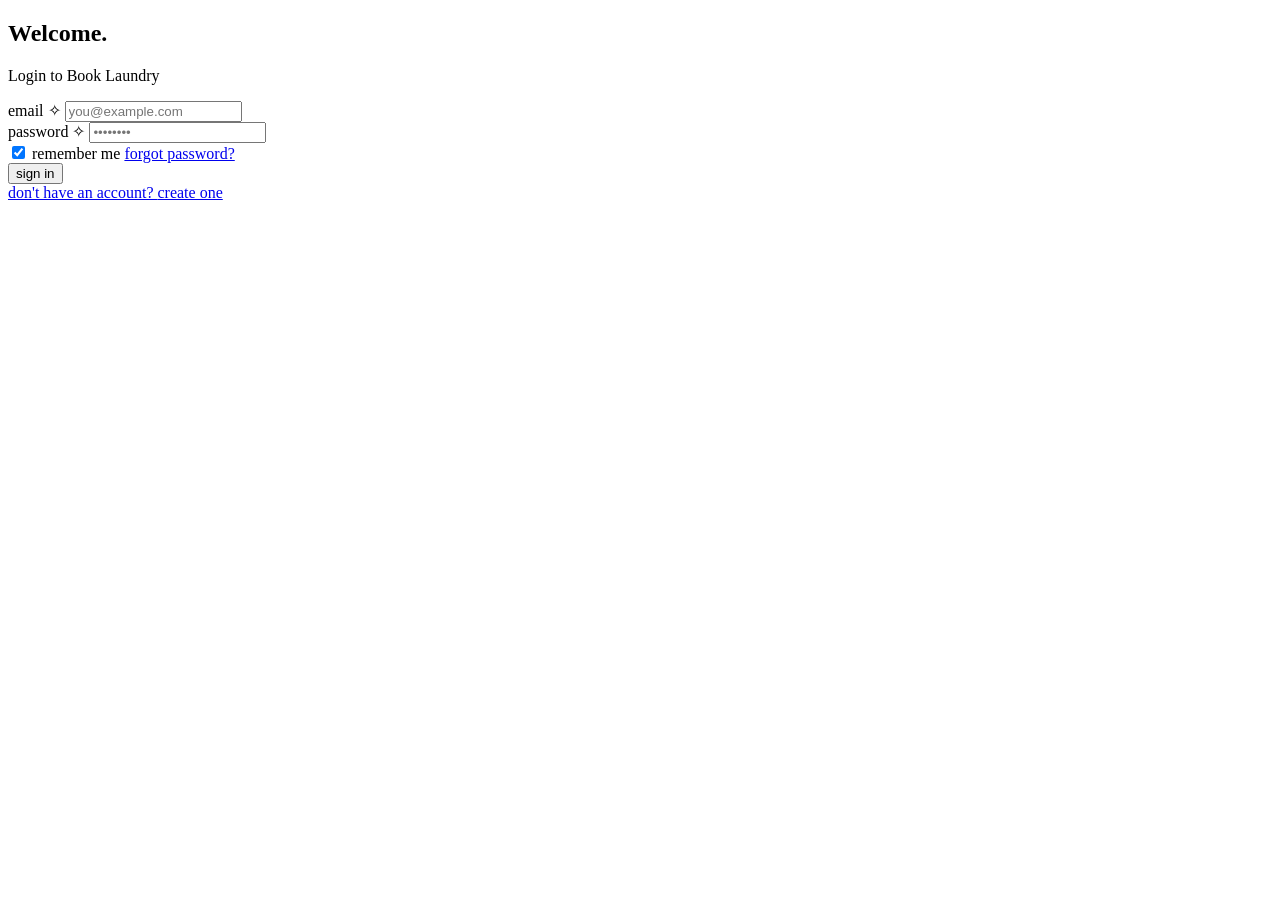
==== index.html @ 46274f47 "added index to root" ====
<!DOCTYPE html>
<html lang="en">
<head>
    <meta charset="UTF-8">
    <meta name="viewport" content="width=device-width, initial-scale=1.0">
    <title>Login · Booking Flights</title>
    <!-- Main stylesheet (accent: #e2b714) -->
    <link rel="stylesheet" href="css/styles.css">
    <!-- Login page specific styles -->
    <link rel="stylesheet" href="css/login.css">
</head>
<body class="login">

    <!-- Main content wrapper -->
    <main class="main-content">
        
        <!-- Full-screen login area, no card box -->
        <div class="login-main">
            <div class="login-form">
                <!-- Header -->
                <div class="login-header">
                    <h2>Welcome<span class="accent">.</span></h2>
                    <p>Login to Book Laundry</p>
                </div>

                <!-- Login form -->
                <form id="login" method="POST">

                    <!-- Email field -->
                    <div class="form-group">
                        <label for="email">email <span class="accent-dot">✧</span></label>
                        <input 
                            type="email" 
                            id="email" 
                            name="email" 
                            placeholder="you@example.com" 
                            autocomplete="email"
                            required
                        >
                        <span class="error" id="emailError"></span>
                    </div>

                    <!-- Password field -->
                    <div class="form-group">
                        <label for="password">password <span class="accent-dot">✧</span></label>
                        <input 
                            type="password" 
                            id="password" 
                            name="password" 
                            placeholder="••••••••" 
                            autocomplete="current-password"
                            required
                        >
                        <span class="error" id="passwordError"></span>
                    </div>

                    <!-- Remember me / forgot password row -->
                    <div class="form-options">
                        <label class="remember">
                            <input type="checkbox" name="remember" checked>
                            <span>remember me</span>
                        </label>
                        <a href="#" class="forgot-link">forgot password?</a>
                    </div>

                    <!-- Submit button (accent) -->
                    <button type="submit" class="submit-btn">
                        sign in
                    </button>
                </form>

                <!-- Message container -->
                <div id="message"></div>

                <!-- Footer link -->
                <div class="login-footer">
                    <a href="signup.html">don't have an account? <span class="accent-text">create one</span></a>
                </div>
            </div>
        </div>

    </main>

    <!-- Include login JS -->
    <script type="module" src="js/login.js"></script>
</body>
</html>
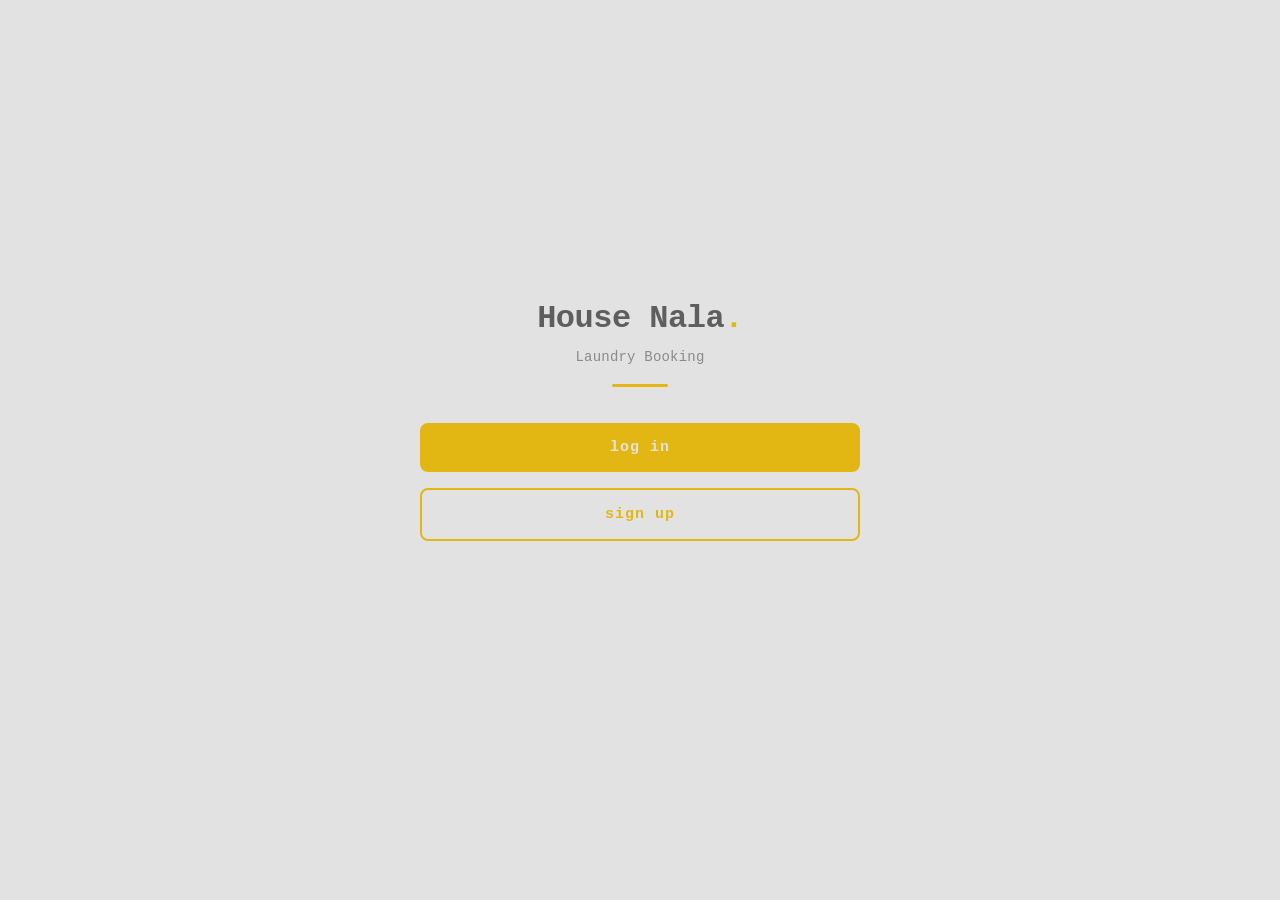
==== commit e24626d0: "update index" ====
--- a/index.html
+++ b/index.html
@@ -3,85 +3,48 @@
 <head>
     <meta charset="UTF-8">
     <meta name="viewport" content="width=device-width, initial-scale=1.0">
-    <title>Login · Booking Flights</title>
+    <title>Welcome · Booking Flights</title>
     <!-- Main stylesheet (accent: #e2b714) -->
-    <link rel="stylesheet" href="css/styles.css">
+    <link rel="stylesheet" href="/UI/css/styles.css">
     <!-- Login page specific styles -->
-    <link rel="stylesheet" href="css/login.css">
+    <link rel="stylesheet" href="/UI/css/login.css">
 </head>
 <body class="login">
 
     <!-- Main content wrapper -->
     <main class="main-content">
-        
+
         <!-- Full-screen login area, no card box -->
         <div class="login-main">
             <div class="login-form">
-                <!-- Header -->
+                
+                <!-- Header (matches screenshot exactly) -->
                 <div class="login-header">
-                    <h2>Welcome<span class="accent">.</span></h2>
-                    <p>Login to Book Laundry</p>
+                    <h2>House Nala<span class="accent">.</span></h2>
+                    <p>Laundry Booking</p>
                 </div>
 
-                <!-- Login form -->
-                <form id="login" method="POST">
+                <!-- Action Buttons -->
+                <!-- Sign In button (solid accent) -->
+                <a href="/UI/login.html" class="submit-btn" style="text-decoration: none;">
+                    log in
+                </a>
 
-                    <!-- Email field -->
-                    <div class="form-group">
-                        <label for="email">email <span class="accent-dot">✧</span></label>
-                        <input 
-                            type="email" 
-                            id="email" 
-                            name="email" 
-                            placeholder="you@example.com" 
-                            autocomplete="email"
-                            required
-                        >
-                        <span class="error" id="emailError"></span>
-                    </div>
+                <!-- Sign Up button (outline accent, reusing submit-btn structure) -->
+                <a href="/UI/signup.html" class="submit-btn" style="
+                    text-decoration: none;
+                    background: transparent;
+                    border: 2px solid #e2b714;
+                    color: #e2b714;
+                    margin-top: 16px;
+                ">
+                    sign up
+                </a>
 
-                    <!-- Password field -->
-                    <div class="form-group">
-                        <label for="password">password <span class="accent-dot">✧</span></label>
-                        <input 
-                            type="password" 
-                            id="password" 
-                            name="password" 
-                            placeholder="••••••••" 
-                            autocomplete="current-password"
-                            required
-                        >
-                        <span class="error" id="passwordError"></span>
-                    </div>
-
-                    <!-- Remember me / forgot password row -->
-                    <div class="form-options">
-                        <label class="remember">
-                            <input type="checkbox" name="remember" checked>
-                            <span>remember me</span>
-                        </label>
-                        <a href="#" class="forgot-link">forgot password?</a>
-                    </div>
-
-                    <!-- Submit button (accent) -->
-                    <button type="submit" class="submit-btn">
-                        sign in
-                    </button>
-                </form>
-
-                <!-- Message container -->
-                <div id="message"></div>
-
-                <!-- Footer link -->
-                <div class="login-footer">
-                    <a href="signup.html">don't have an account? <span class="accent-text">create one</span></a>
-                </div>
             </div>
         </div>
 
     </main>
 
-    <!-- Include login JS -->
-    <script type="module" src="js/login.js"></script>
 </body>
 </html>
--- a/UI/css/styles.css
+++ b/UI/css/styles.css
@@ -0,0 +1,239 @@
+/* styles.css - Light Theme with #e2b714 Accent */
+* {
+    margin: 0;
+    padding: 0;
+    box-sizing: border-box;
+}
+
+body.mainbody {
+    font-family: 'Roboto Mono', 'Consolas', 'Courier New', monospace;
+    background: #e2e2e2; 
+    color: #5e5e5e; 
+    min-height: 100vh;
+    scroll-padding-top: 100px; 
+}
+
+/* --- Center the Dialog --- */
+dialog {
+    position: fixed;
+    top: 50%;
+    left: 50%;
+    transform: translate(-50%, -50%);
+    margin: 0;
+    padding: 30px 20px;
+    border: 2px solid #d1d1d1;
+    border-radius: 12px;
+    box-shadow: 0 10px 40px rgba(0, 0, 0, 0.2);
+    width: 340px;
+    text-align: center;
+    background-color: #e2e2e2;
+}
+
+dialog::backdrop {
+    background-color: rgba(94, 94, 94, 0.4);
+    backdrop-filter: blur(3px);
+}
+
+.date-shortcuts {
+    display: flex;
+    gap: 8px;
+    justify-content: center;
+    margin-bottom: 20px;
+}
+
+.shortcut-btn {
+    background: #d1d1d1;
+    border: none;
+    padding: 8px 12px;
+    border-radius: 6px;
+    font-family: inherit;
+    font-size: 13px;
+    color: #5e5e5e;
+    cursor: pointer;
+    transition: all 0.2s;
+}
+
+.shortcut-btn:hover {
+    background: #e2b714;
+    color: #e2e2e2;
+}
+
+dialog input[type="date"] {
+    width: 100%;
+    padding: 12px;
+    margin-bottom: 20px;
+    background: #d1d1d1;
+    border: 2px solid transparent;
+    border-radius: 8px;
+    font-family: inherit;
+    color: #323437;
+    font-size: 15px;
+    outline: none;
+    transition: border 0.2s ease;
+}
+
+dialog input[type="date"]:focus {
+    border-color: #e2b714;
+}
+
+#closeBtn {
+    width: 100%;
+    padding: 12px;
+    background: #e2b714;
+    color: #e2e2e2;
+    border: none;
+    border-radius: 8px;
+    font-family: inherit;
+    font-size: 15px;
+    font-weight: 600;
+    cursor: pointer;
+    transition: all 0.2s ease;
+}
+
+#closeBtn:hover {
+    background: #f0c522;
+}
+
+/* --- Main Content Layout --- */
+.content-wrapper {
+    padding: 10px 16px;
+    max-width: 720px;
+    margin: 0 auto;
+}
+
+h1 {
+    color: #5e5e5e;
+    font-size: 22px;
+    text-align: center;
+    margin: 24px 0 14px 0;
+    font-weight: 600;
+}
+
+h1::after {
+    content: "";
+    display: block;
+    width: 48px;
+    height: 2px;
+    background: #e2b714;
+    border-radius: 10px;
+    margin: 10px auto 0;
+}
+
+h2 {
+    color: #5e5e5e;
+    font-size: 20px;
+    text-align: center;
+    margin-bottom: 10px;
+}
+
+p {
+    color: #8a8a8a;
+    line-height: 1.5;
+    margin-bottom: 16px;
+    font-size: 13px;
+}
+
+/* --- Tables (Compact) --- */
+table {
+    border-collapse: separate;
+    border-spacing: 4px;
+    table-layout: fixed;
+    width: 100%;
+    margin-bottom: 20px;
+}
+
+th {
+    font-family: inherit;
+    padding: 6px 4px;
+    color: #5e5e5e;
+    background: #d1d1d1;
+    border-radius: 6px;
+    font-weight: 600;
+    font-size: 12px;
+    text-align: center;
+    width: 60px;
+    font-size: 13px;
+}
+
+.sticky-header thead th {
+    position: sticky;
+    top: 78px;
+    z-index: 10;
+    box-shadow: 0 3px 4px -3px rgba(0,0,0,0.1);
+    background: #d1d1d1;
+}
+
+td {
+    padding: 0;
+    border: none;
+    height: 40px;
+}
+
+.slot {
+    display: block;
+    width: 100%;
+    height: 42px;
+    padding: 0;
+    margin: 0;
+    border: 2px solid transparent;
+    border-radius: 6px;
+    background: #d1d1d1;
+    cursor: pointer;
+    box-sizing: border-box;
+    transition: all 0.2s ease;
+}
+
+.slot:hover {
+    background: #c8c8c8;
+    border-color: #e2b714;
+}
+
+.slot.booked { 
+    background: #ca4754; 
+    color: white;
+    cursor: not-allowed;
+}
+
+.slot.broken { 
+    background: #8a8a8a; 
+    color: white;
+    cursor: not-allowed; 
+}
+
+.slot.mine { 
+    background: #e2b714; 
+    color: #e2e2e2;
+}
+
+/* Submit Button */
+.submit-container {
+    text-align: center;
+    margin-top: 12px;
+    margin-bottom: 30px;
+}
+
+.submitBtn {
+    border: none;
+    background: #e2b714;
+    border-radius: 8px;
+    outline: none;
+    color: #e2e2e2;
+    font-size: 14px;
+    font-family: inherit;
+    font-weight: 600;
+    padding: 12px 32px;
+    display: inline-block;
+    text-align: center;
+    cursor: pointer;
+    transition: all 0.2s ease;
+    letter-spacing: 1px;
+}
+
+.submitBtn:hover {
+    background: #f0c522;
+    box-shadow: 0 4px 12px rgba(226, 183, 20, 0.3);
+}
+
+.submitBtn:active {
+    transform: scale(0.98);
+}
--- a/UI/css/login.css
+++ b/UI/css/login.css
@@ -0,0 +1,325 @@
+/* login.css - Light Theme with #e2b714 Accent */
+/* Extracted palette from reference image */
+
+* {
+    margin: 0;
+    padding: 0;
+    box-sizing: border-box;
+}
+
+body.login {
+    /* Monospace font stack matching the reference */
+    font-family: 'Roboto Mono', 'Consolas', 'Courier New', monospace;
+    background: #e2e2e2; /* Soft light gray background */
+    min-height: 100vh;
+    display: flex;
+    flex-direction: column;
+    color: #5e5e5e; /* Muted dark gray for text */
+}
+
+/* Main Container */
+.login-main {
+    flex: 1;
+    display: flex;
+    align-items: center;
+    justify-content: center;
+    padding: 40px 20px;
+    min-height: calc(100vh - 60px);
+}
+
+/* Form Container */
+.login-form {
+    width: 100%;
+    max-width: 440px;
+    margin: 0 auto;
+}
+
+/* Header */
+.login-header {
+    text-align: center;
+    margin-bottom: 36px;
+}
+
+.login-header h2 {
+    color: #5e5e5e;
+    margin: 0;
+    font-size: 32px;
+    font-weight: 600;
+    letter-spacing: -0.5px;
+}
+
+.login-header h2 .accent {
+    color: #e2b714; /* The golden yellow accent */
+}
+
+.login-header p {
+    color: #8a8a8a;
+    margin: 10px 0 0;
+    font-size: 14px;
+    letter-spacing: 0.2px;
+}
+
+/* Accent divider under header */
+.login-header::after {
+    content: "";
+    display: block;
+    width: 56px;
+    height: 3px;
+    background: #e2b714;
+    border-radius: 10px;
+    margin: 16px auto 0;
+}
+
+/* Form Groups */
+.form-group {
+    margin-bottom: 22px;
+}
+
+.form-group label {
+    display: block;
+    margin-bottom: 8px;
+    font-weight: 600;
+    color: #5e5e5e;
+    font-size: 13px;
+    text-transform: lowercase; /* Matches reference style */
+    letter-spacing: 0.5px;
+}
+
+.form-group label .accent-dot {
+    color: #e2b714;
+    font-weight: 700;
+}
+
+.form-group input {
+    width: 100%;
+    padding: 14px 16px;
+    border: 2px solid transparent;
+    border-radius: 8px;
+    font-size: 15px;
+    font-family: inherit;
+    transition: all 0.2s ease;
+    background: #d1d1d1; /* Slightly darker gray for inputs */
+    color: #323437; /* Darker text for input */
+    caret-color: #e2b714;
+}
+
+.form-group input::placeholder {
+    color: #8a8a8a;
+}
+
+.form-group input:hover {
+    background: #c8c8c8;
+}
+
+.form-group input:focus {
+    outline: none;
+    border-color: #e2b714;
+    background: #d1d1d1;
+    box-shadow: 0 0 0 3px rgba(226, 183, 20, 0.2);
+}
+
+/* Remember me / Forgot password row */
+.form-options {
+    display: flex;
+    align-items: center;
+    justify-content: space-between;
+    margin: 8px 0 4px;
+    font-size: 13px;
+}
+
+.remember {
+    display: flex;
+    align-items: center;
+    gap: 9px;
+    color: #5e5e5e;
+    cursor: pointer;
+    user-select: none;
+}
+
+.remember input[type="checkbox"] {
+    appearance: none;
+    width: 18px;
+    height: 18px;
+    background: #d1d1d1;
+    border: 2px solid #b0b0b0;
+    border-radius: 4px;
+    cursor: pointer;
+    position: relative;
+    transition: all 0.2s ease;
+}
+
+.remember input[type="checkbox"]:checked {
+    background: #e2b714;
+    border-color: #e2b714;
+}
+
+.remember input[type="checkbox"]:checked::after {
+    content: "✓";
+    position: absolute;
+    inset: 0;
+    display: flex;
+    align-items: center;
+    justify-content: center;
+    color: #e2e2e2; /* Light text on yellow checkbox */
+    font-size: 12px;
+    font-weight: 800;
+}
+
+.remember input[type="checkbox"]:focus-visible {
+    outline: 2px solid #e2b714;
+    outline-offset: 2px;
+}
+
+.forgot-link {
+    color: #8a8a8a;
+    text-decoration: none;
+    transition: color 0.2s;
+}
+
+.forgot-link:hover {
+    color: #e2b714;
+}
+
+/* Submit Button - Solid Accent */
+.submit-btn {
+    width: 100%;
+    padding: 16px;
+    background: #e2b714;
+    color: #e2e2e2; /* Light text matching the reference buttons */
+    border: none;
+    border-radius: 8px;
+    font-size: 15px;
+    font-family: inherit;
+    font-weight: 600;
+    cursor: pointer;
+    transition: all 0.2s ease;
+    margin-top: 24px;
+    display: flex;
+    align-items: center;
+    justify-content: center;
+    text-transform: lowercase;
+    letter-spacing: 1px;
+}
+
+.submit-btn:hover {
+    background: #f0c522;
+    box-shadow: 0 4px 12px rgba(226, 183, 20, 0.3);
+}
+
+.submit-btn:active {
+    transform: scale(0.98);
+    background: #d4ab10;
+}
+
+.submit-btn:focus-visible {
+    outline: 3px solid #e2b714;
+    outline-offset: 3px;
+}
+
+.submit-btn:disabled {
+    background: #d1d1d1;
+    color: #8a8a8a;
+    cursor: not-allowed;
+    transform: none;
+    box-shadow: none;
+}
+
+/* Loading Spinner */
+.loading-spinner {
+    display: inline-block;
+    width: 16px;
+    height: 16px;
+    border: 2px solid rgba(226, 226, 226, 0.3);
+    border-radius: 50%;
+    border-top-color: #e2e2e2;
+    animation: spin 0.6s linear infinite;
+    margin-right: 8px;
+    vertical-align: middle;
+}
+
+@keyframes spin {
+    to { transform: rotate(360deg); }
+}
+
+/* Error Messages */
+.error {
+    color: #ca4754; /* Muted red that fits the theme */
+    font-size: 12px;
+    margin-top: 6px;
+    display: block;
+}
+
+/* Message Display */
+#message {
+    margin-top: 24px;
+    border-radius: 8px;
+    text-align: center;
+}
+
+.success-message {
+    background: rgba(130, 170, 255, 0.15);
+    color: #5b8cdb;
+    padding: 14px;
+    border-radius: 8px;
+    border-left: 4px solid #5b8cdb;
+}
+
+.error-message {
+    background: rgba(202, 71, 84, 0.15);
+    color: #ca4754;
+    padding: 14px;
+    border-radius: 8px;
+    border-left: 4px solid #ca4754;
+}
+
+/* Footer */
+.login-footer {
+    text-align: center;
+    margin-top: 34px;
+    padding-top: 22px;
+    border-top: 2px solid #d1d1d1;
+}
+
+.login-footer a {
+    color: #8a8a8a;
+    text-decoration: none;
+    font-size: 13px;
+    transition: color 0.2s;
+}
+
+.login-footer a:hover {
+    color: #5e5e5e;
+}
+
+.login-footer .accent-text {
+    color: #e2b714;
+    font-weight: 600;
+}
+
+.login-footer a:hover .accent-text {
+    text-decoration: underline;
+}
+
+/* Responsive */
+@media (max-width: 600px) {
+    .login-main {
+        padding: 20px 16px;
+        align-items: flex-start;
+    }
+
+    .login-header h2 {
+        font-size: 26px;
+    }
+
+    .form-group input {
+        padding: 12px 14px;
+    }
+
+    .submit-btn {
+        padding: 14px;
+    }
+
+    .form-options {
+        font-size: 12px;
+    }
+}
